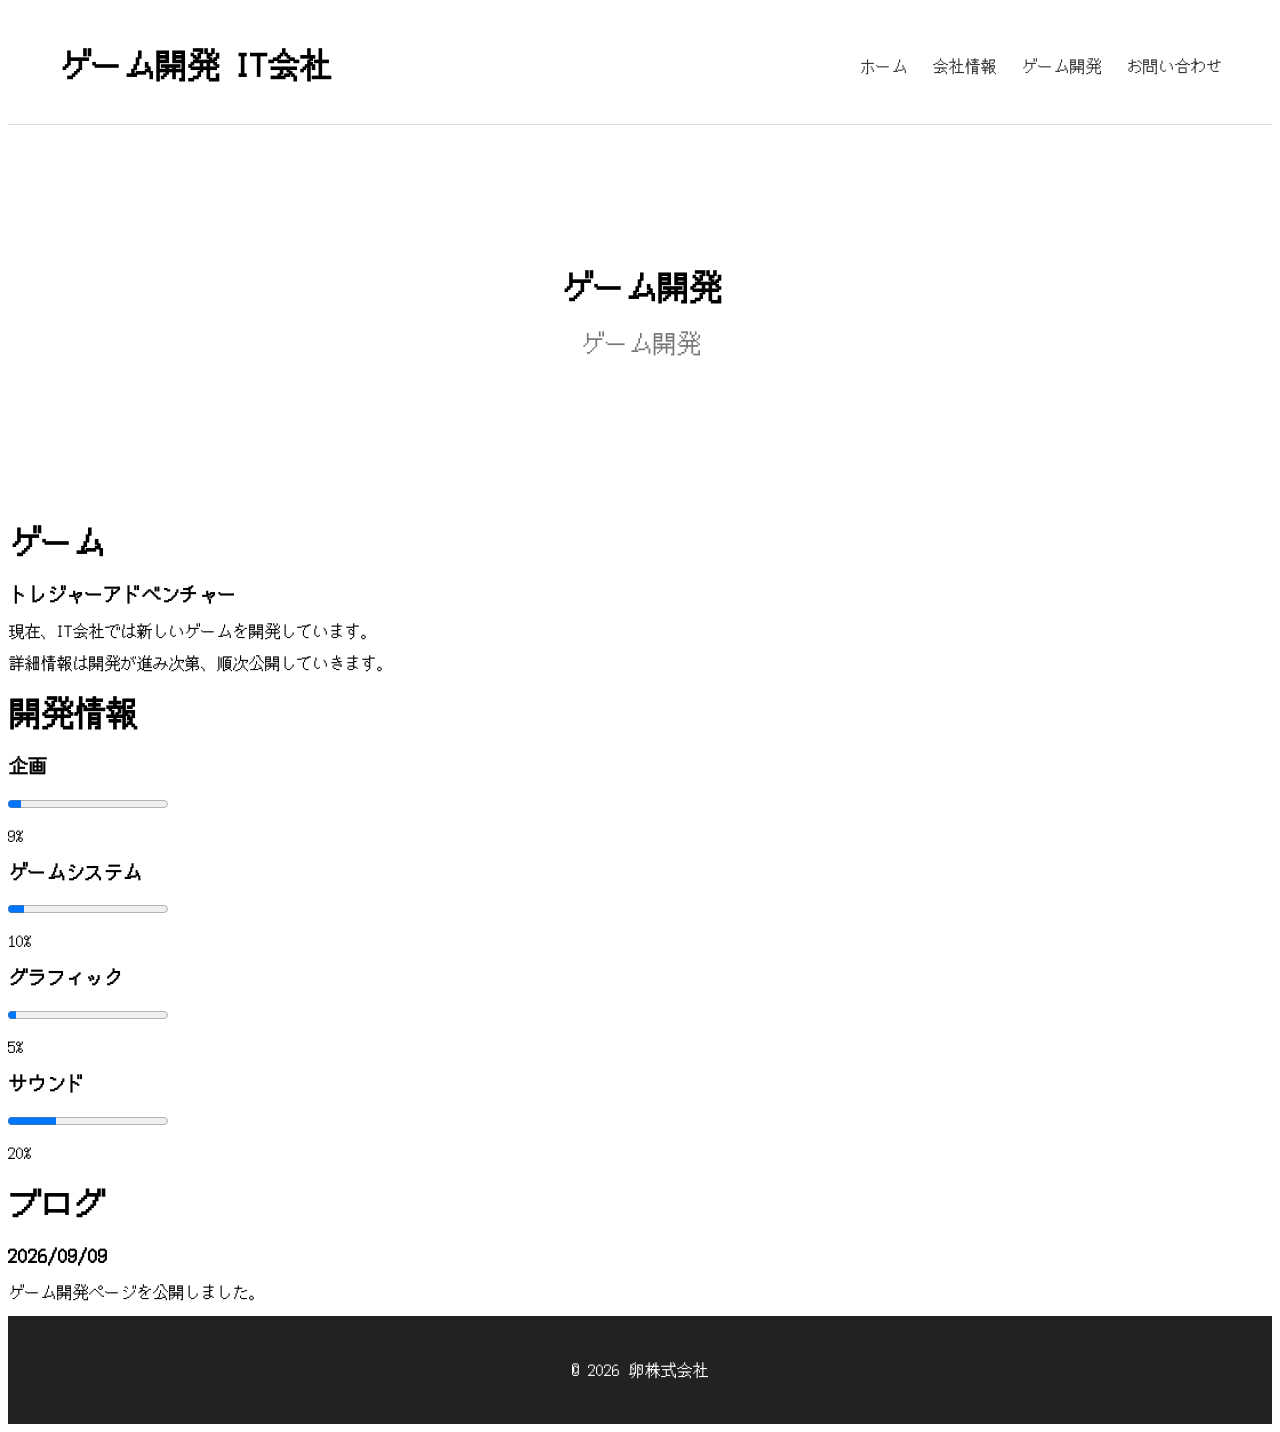
==== game.html @ 31b23c06 "Add files via upload" ====
<!DOCTYPE html>
<html lang="ja">

<head>
    <meta charset="UTF-8">
    <meta name="viewport" content="width=device-width, initial-scale=1.0">

    <title>ゲーム開発 | IT会社</title>

    <link rel="stylesheet" href="style.css">
</head>

<body>

    <!-- ヘッダー -->
    <header>
        <h1>ゲーム開発 IT会社</h1>

        <nav>
            <a href="index.html">ホーム</a>
            <a href="index.html#about">会社情報</a>
            <a href="game.html">ゲーム開発</a>
            <a href="index.html#contact">お問い合わせ</a>
        </nav>
    </header>


    <!-- メイン -->
    <main>

        <section class="hero">
            <h2>ゲーム開発</h2>
            <p>ゲーム開発</p>
        </section>


        <!-- 開発中のゲーム -->
        <section>
            <h2> ゲーム</h2>

            <div class="card">

                <h3>トレジャーアドベンチャー</h3>

                <p>
                    現在、IT会社では新しいゲームを開発しています。
                </p>

                <p>
                    詳細情報は開発が進み次第、順次公開していきます。
                </p>

            </div>
        </section>


        <!-- 開発進捗 -->
        <section>
            <h2>開発情報 </h2>

            <div class="card">

                <h3>企画</h3>
                <progress value="8.5" max="100"></progress>
                <p>9%</p>


                <h3>ゲームシステム</h3>
                <progress value="10" max="100"></progress>
                <p>10%</p>


                <h3>グラフィック</h3>
                <progress value="5" max="100"></progress>
                <p>5%</p>


                <h3>サウンド</h3>
                <progress value="30" max="100"></progress>
                <p>20%</p>

            </div>
        </section>


        <!-- 開発日誌 -->
        <section>
            <h2>ブログ</h2>

            <div class="card">

                <h3>2026/09/09</h3>
                <p>
                    ゲーム開発ページを公開しました。
                </p>

                       </div>
        </section>

    </main>


    <!-- フッター -->
    <footer>
        <p>© 2026 卵株式会社</p>
    </footer>

</body>

</html>
---- style.css ----
@font-face {
    font-family: "EggFont";
    src: url("file/font.ttf") format("truetype");
}

body {
    font-family: "EggFont";
}
/* ページ全体 */
/* 音量コントロール */
.volume-control {
    position: fixed;

padding: 0px 20px;

    display: flex;
    align-items: center;
    gap: 8px;

    background: white;

    padding: 8px 12px;

    border-radius: 10px;

    box-shadow: 0 3px 15px rgba(0, 0, 0, 0.15);

    z-index: 1000;
}

/* 音量ボタン */
#volumeButton {
    background: none;

    color: #333;

    padding: 5px;

    font-size: 20px;

    cursor: pointer;
}

/* 音量スライダー */
#volumeSlider {
    width: 100px;
    cursor: pointer;
}

/* ヘッダー */
header {
    display: flex;

    justify-content: space-between;
    align-items: center;

    padding: 20px 50px;

    background: white;

    border-bottom: 1px solid #ddd;
}


/* ロゴ */
.logo {
    font-size: 22px;
    font-weight: bold;
}


/* メニュー */
nav {
    display: flex;
    gap: 25px;
}


/* メニューのリンク */
nav a {
    color: #333;
    text-decoration: none;
}


/* マウスを乗せたとき */
nav a:hover {
    color: #888;
}


/* トップ部分 */
.hero {
    text-align: center;

    padding: 120px 20px;

    background: white;
}


/* 大きなタイトル */
.hero h1 {
    font-size: 60px;
    margin: 0;
}


/* キャッチコピー */
.hero p {
    font-size: 24px;
    color: #777;
}


/* セクション */
.about,
.contact {
    max-width: 800px;

    margin: 60px auto;

    padding: 40px;

    background: white;

    border-radius: 15px;

    box-shadow: 0 5px 20px rgba(0, 0, 0, 0.08);
}


/* 見出し */
h2 {
    font-size: 32px;
}


/* ボタン */
button {
    padding: 12px 25px;

    border: none;

    border-radius: 8px;

    background: #222;

    color: white;

    font-size: 16px;

    cursor: pointer;

    transition: 0.2s;
}


/* ボタンにマウスを乗せる */
button:hover {
    background: #555;

    transform: translateY(-2px);
}


/* JSから表示するメッセージ */
#message {
    margin-top: 20px;

    font-weight: bold;
}


/* フッター */
footer {
    text-align: center;

    padding: 30px;

    background: #222;

    color: white;
}
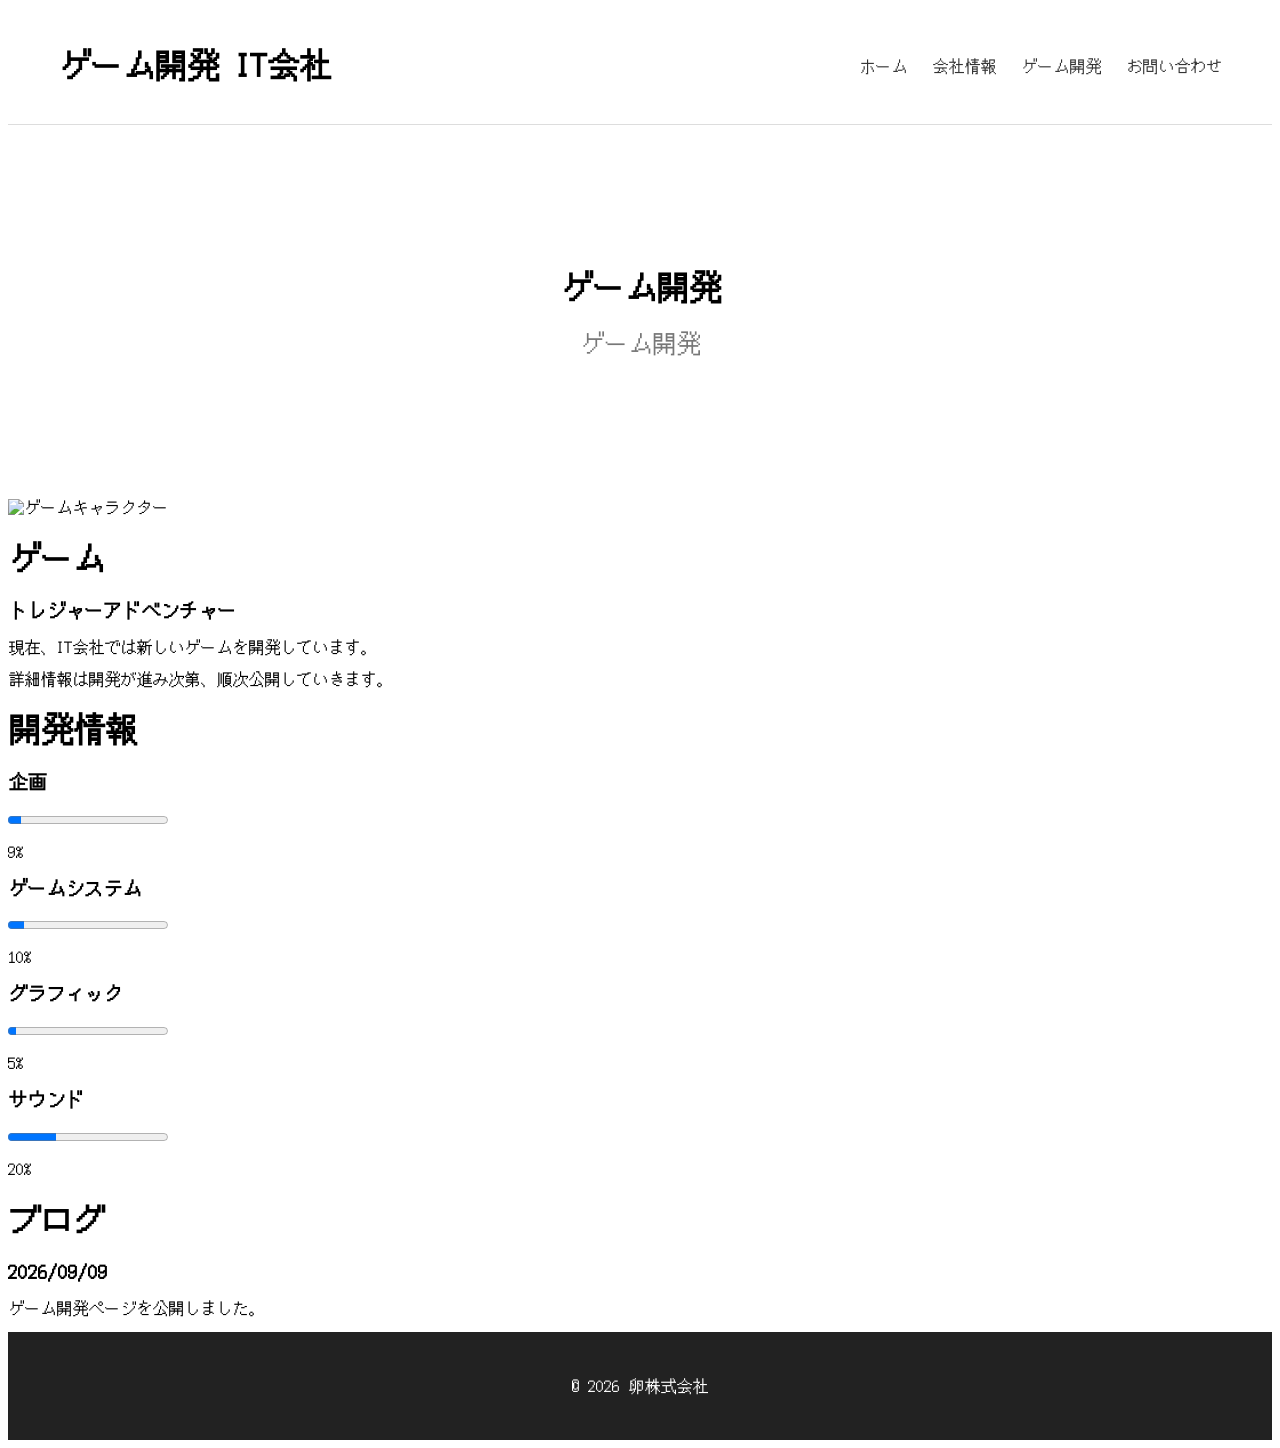
==== commit 3ba864eb: "Update game.html" ====
--- a/game.html
+++ b/game.html
@@ -33,6 +33,9 @@
             <p>ゲーム開発</p>
         </section>
 
+<img src="file/syte_chara.png"
+             alt="ゲームキャラクター"
+             class="game-character">
 
         <!-- 開発中のゲーム -->
         <section>
@@ -107,4 +110,4 @@
 
 </body>
 
-</html>+</html>
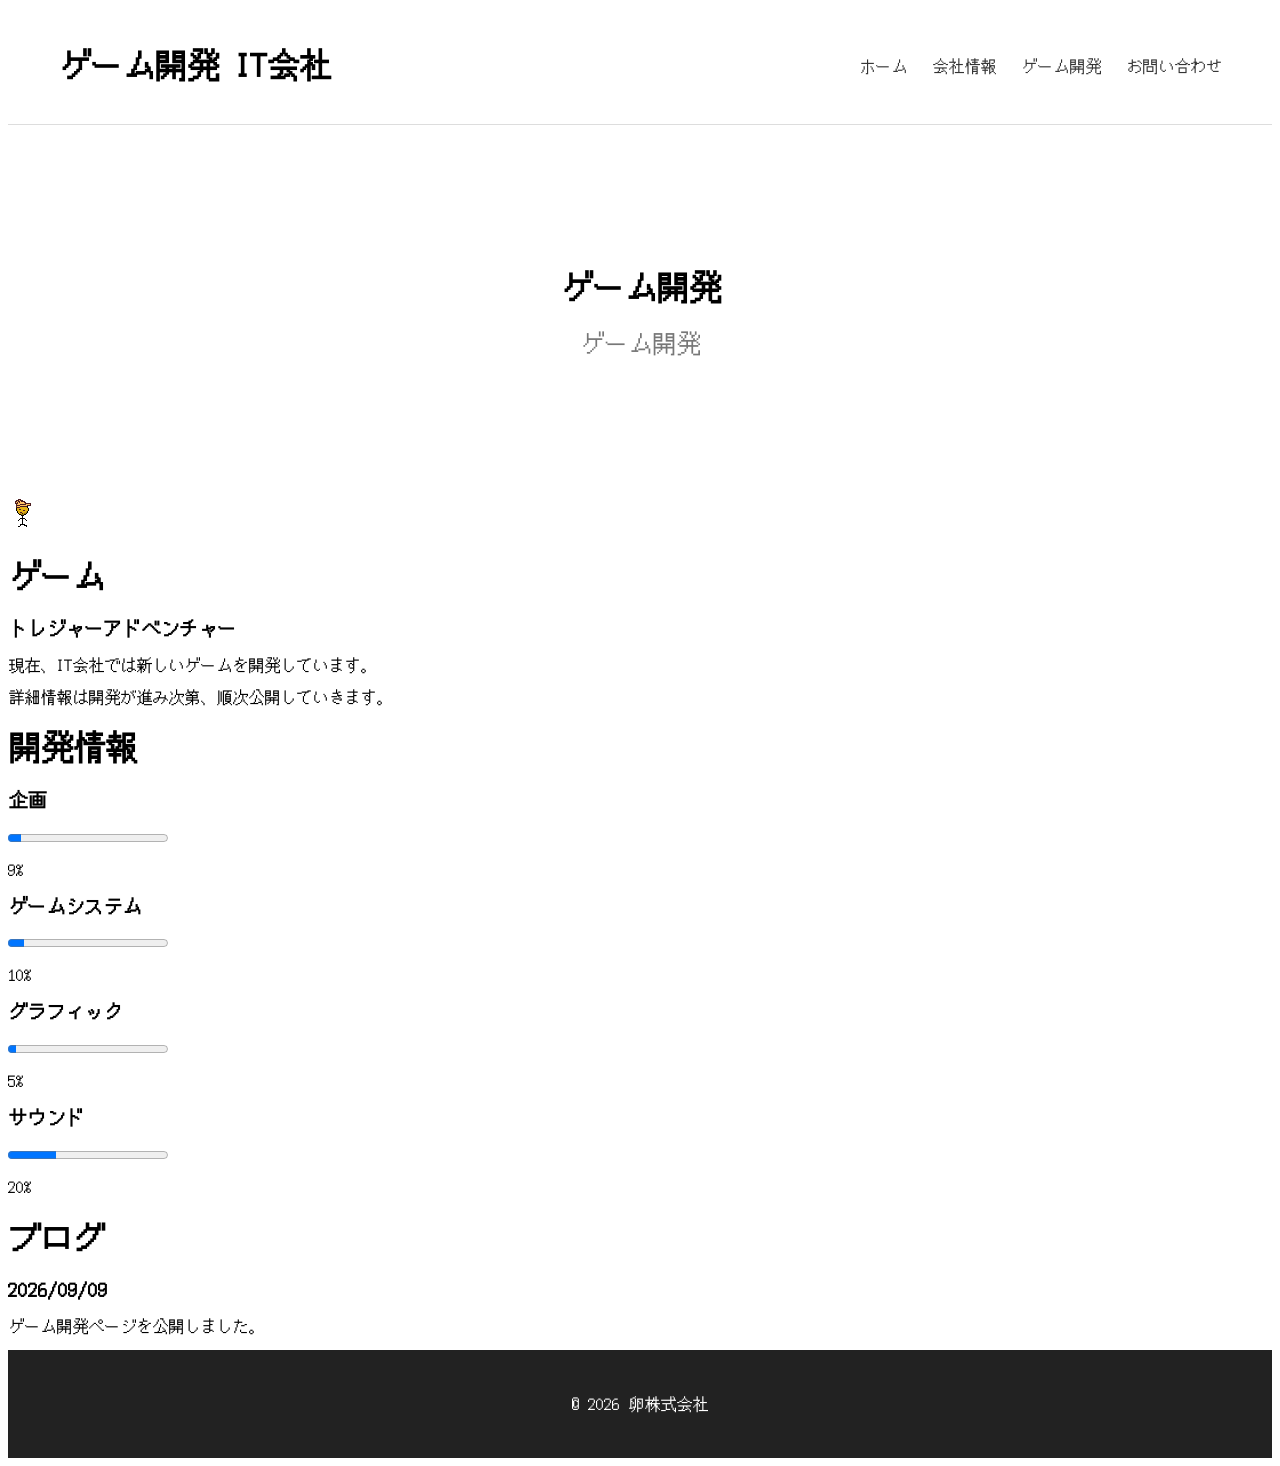
==== commit 38572f5c: "Update game.html" ====
--- a/game.html
+++ b/game.html
@@ -33,7 +33,7 @@
             <p>ゲーム開発</p>
         </section>
 
-<img src="file/syte_chara.png"
+<img src="syte_chara.png"
              alt="ゲームキャラクター"
              class="game-character">
 
